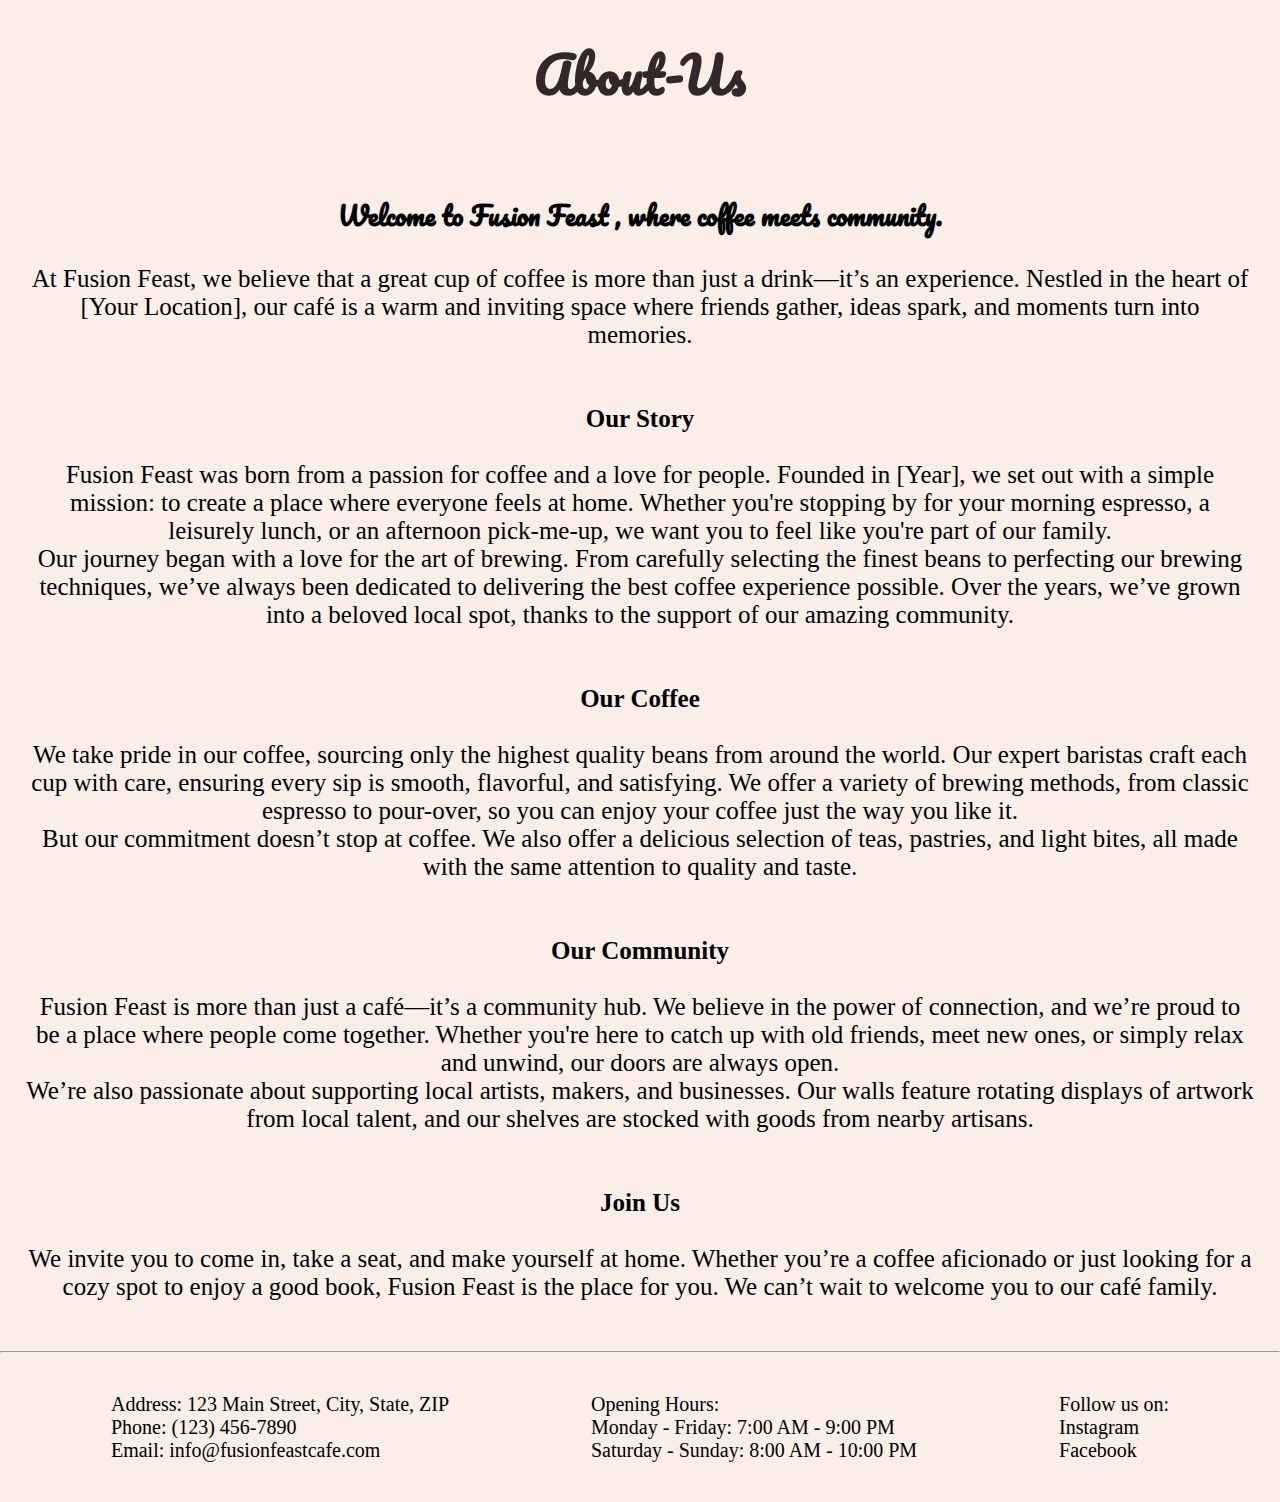
==== pages/about-us.html @ 3f0578cb "order page added" ====
<!DOCTYPE html>
<html>
<head>
     <title> about us</title>
     <link rel="icon" href="./../img/latte-art.png" type="image/png">
    <link href="./../css/style.css" rel="stylesheet" />
<body>
    <h1 class="heading2 font"> About-Us</h1>

   
    <div class="font-size">
        <p class="text-center">
    <b class="font">Welcome to Fusion Feast , where coffee meets community.</b><br><br>

At Fusion Feast, we believe that a great cup of coffee is more than just a drink—it’s an experience. Nestled in the heart of [Your Location], our café is a warm and inviting space where friends gather, ideas spark, and moments turn into memories.
<br><br><br>
 <b>Our Story</b><br><br>
Fusion Feast was born from a passion for coffee and a love for people. Founded in [Year], we set out with a simple mission: to create a place where everyone feels at home. Whether you're stopping by for your morning espresso, a leisurely lunch, or an afternoon pick-me-up, we want you to feel like you're part of our family.
<br>
Our journey began with a love for the art of brewing. From carefully selecting the finest beans to perfecting our brewing techniques, we’ve always been dedicated to delivering the best coffee experience possible. Over the years, we’ve grown into a beloved local spot, thanks to the support of our amazing community.
<br><br><br>
<b>Our Coffee</b><br><br>
We take pride in our coffee, sourcing only the highest quality beans from around the world. Our expert baristas craft each cup with care, ensuring every sip is smooth, flavorful, and satisfying. We offer a variety of brewing methods, from classic espresso to pour-over, so you can enjoy your coffee just the way you like it.
<br>
But our commitment doesn’t stop at coffee. We also offer a delicious selection of teas, pastries, and light bites, all made with the same attention to quality and taste.
<br><br><br>
<b>Our Community</b><br><br>
Fusion Feast is more than just a café—it’s a community hub. We believe in the power of connection, and we’re proud to be a place where people come together. Whether you're here to catch up with old friends, meet new ones, or simply relax and unwind, our doors are always open.
<br>
We’re also passionate about supporting local artists, makers, and businesses. Our walls feature rotating displays of artwork from local talent, and our shelves are stocked with goods from nearby artisans.
<br><br><br>
<b>Join Us</b><br><br>
We invite you to come in, take a seat, and make yourself at home. Whether you’re a coffee aficionado or just looking for a cozy spot to enjoy a good book, Fusion Feast is the place for you. We can’t wait to welcome you to our café family.
    </p>
</div>

<hr> 
 
<div class="footer">
  <div class="footer-line">
  Address: 123 Main Street, City, State, ZIP<br>
  Phone: (123) 456-7890<br>
  Email: info@fusionfeastcafe.com  
  </div>
  <br>
  <div class="footer-line">
  Opening Hours:<br>
  Monday - Friday: 7:00 AM - 9:00 PM<br>
  Saturday - Sunday: 8:00 AM - 10:00 PM
  </div>
  <br>
  <div class="footer-line">
  Follow us on:<br>
  Instagram<br>
  Facebook<br>
 </div>
  </div>
</body>
</html>
---- css/style.css ----
@import url('https://fonts.googleapis.com/css2?family=Pacifico&display=swap');
body{
    background-color: #faeee7;
    margin: 0;
    padding: 0;
}

.heading{
    font-size: 30px;
    color: #33272a;
    margin: 30px;

}

.heading2{
    text-align: center;
    margin: 30px;
    margin-bottom: 50px;
    color:  #33272a;
    font-size: 50px;
}

.font{
    font-family: "Pacifico", cursive;
}

.footer{
  display: flex;
  flex-direction: row;
  justify-content: space-evenly;
  margin: 40px;
}

.footer-line{
    font-size: 20px;
}
.text-center{
    text-align: center;
    padding: 25px;
}
.font-size{
    font-size: 25px;
}
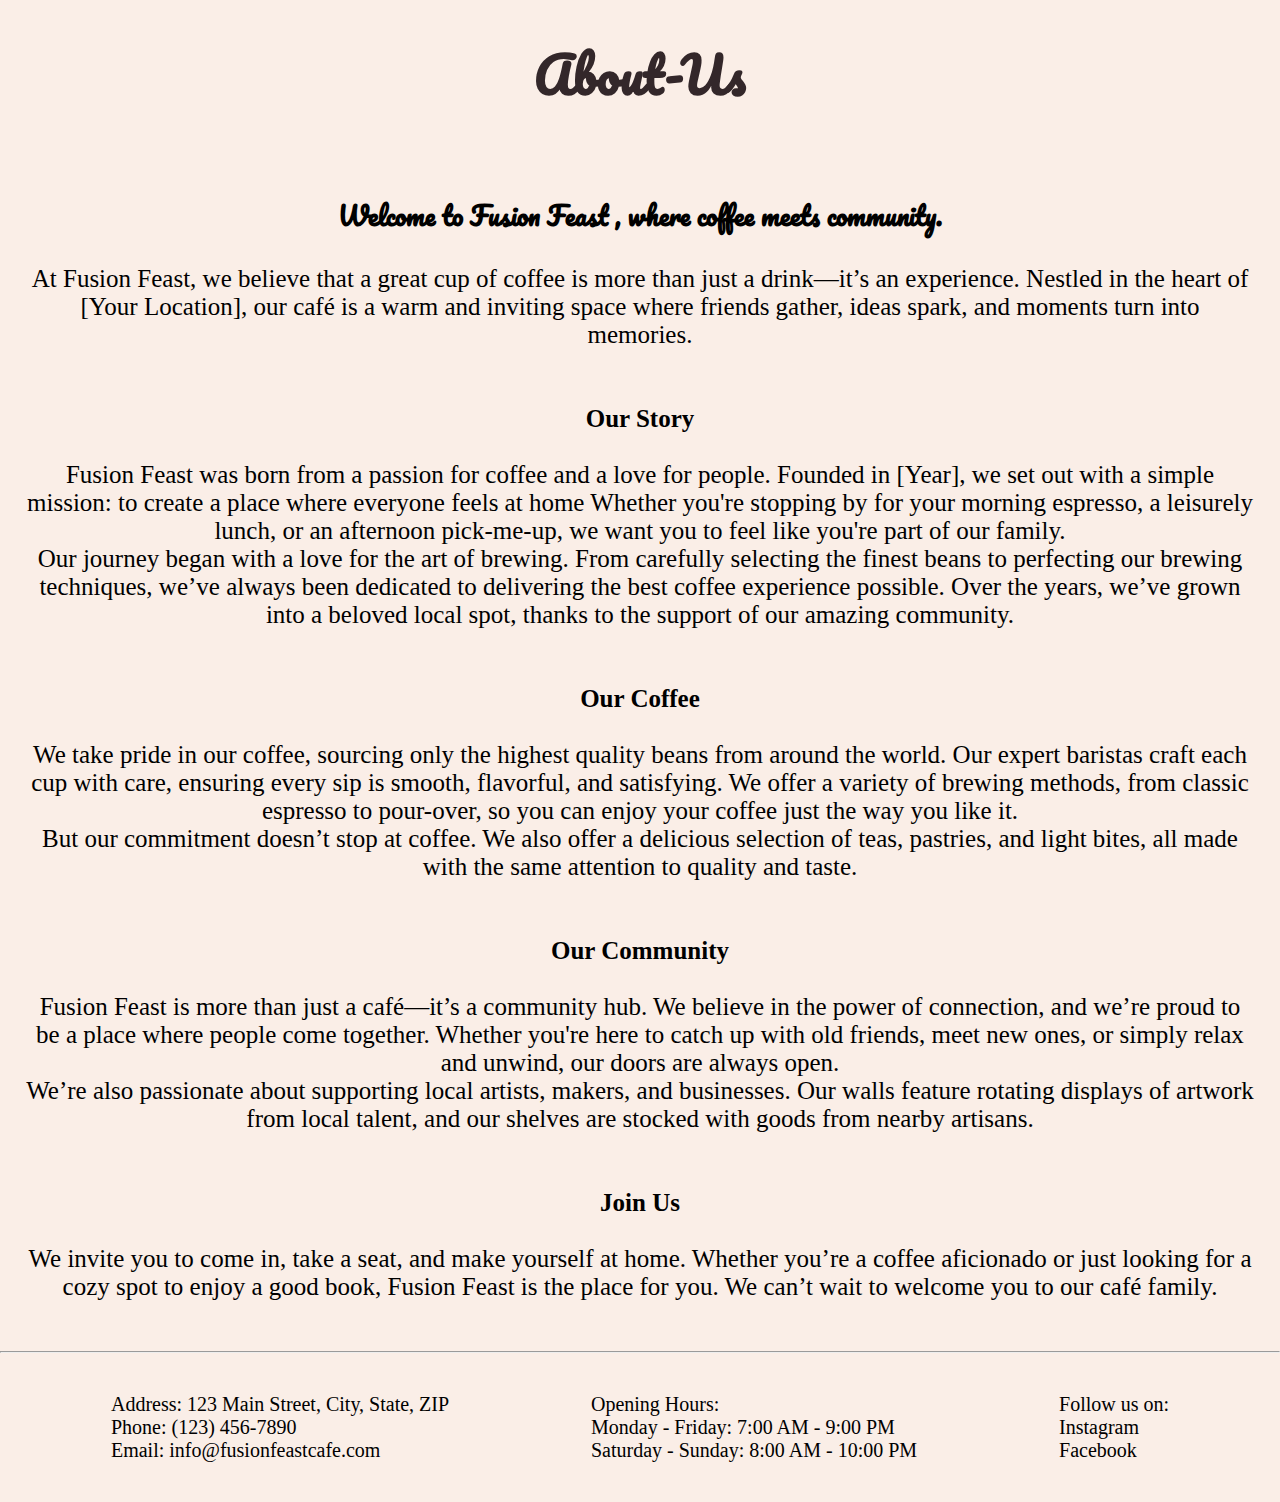
==== commit 589fe080: "readme added" ====
--- a/pages/about-us.html
+++ b/pages/about-us.html
@@ -15,7 +15,7 @@
 At Fusion Feast, we believe that a great cup of coffee is more than just a drink—it’s an experience. Nestled in the heart of [Your Location], our café is a warm and inviting space where friends gather, ideas spark, and moments turn into memories.
 <br><br><br>
  <b>Our Story</b><br><br>
-Fusion Feast was born from a passion for coffee and a love for people. Founded in [Year], we set out with a simple mission: to create a place where everyone feels at home. Whether you're stopping by for your morning espresso, a leisurely lunch, or an afternoon pick-me-up, we want you to feel like you're part of our family.
+Fusion Feast was born from a passion for coffee and a love for people. Founded in [Year], we set out with a simple mission: to create a place where everyone feels at home Whether you're stopping by for your morning espresso, a leisurely lunch, or an afternoon pick-me-up, we want you to feel like you're part of our family.
 <br>
 Our journey began with a love for the art of brewing. From carefully selecting the finest beans to perfecting our brewing techniques, we’ve always been dedicated to delivering the best coffee experience possible. Over the years, we’ve grown into a beloved local spot, thanks to the support of our amazing community.
 <br><br><br>
